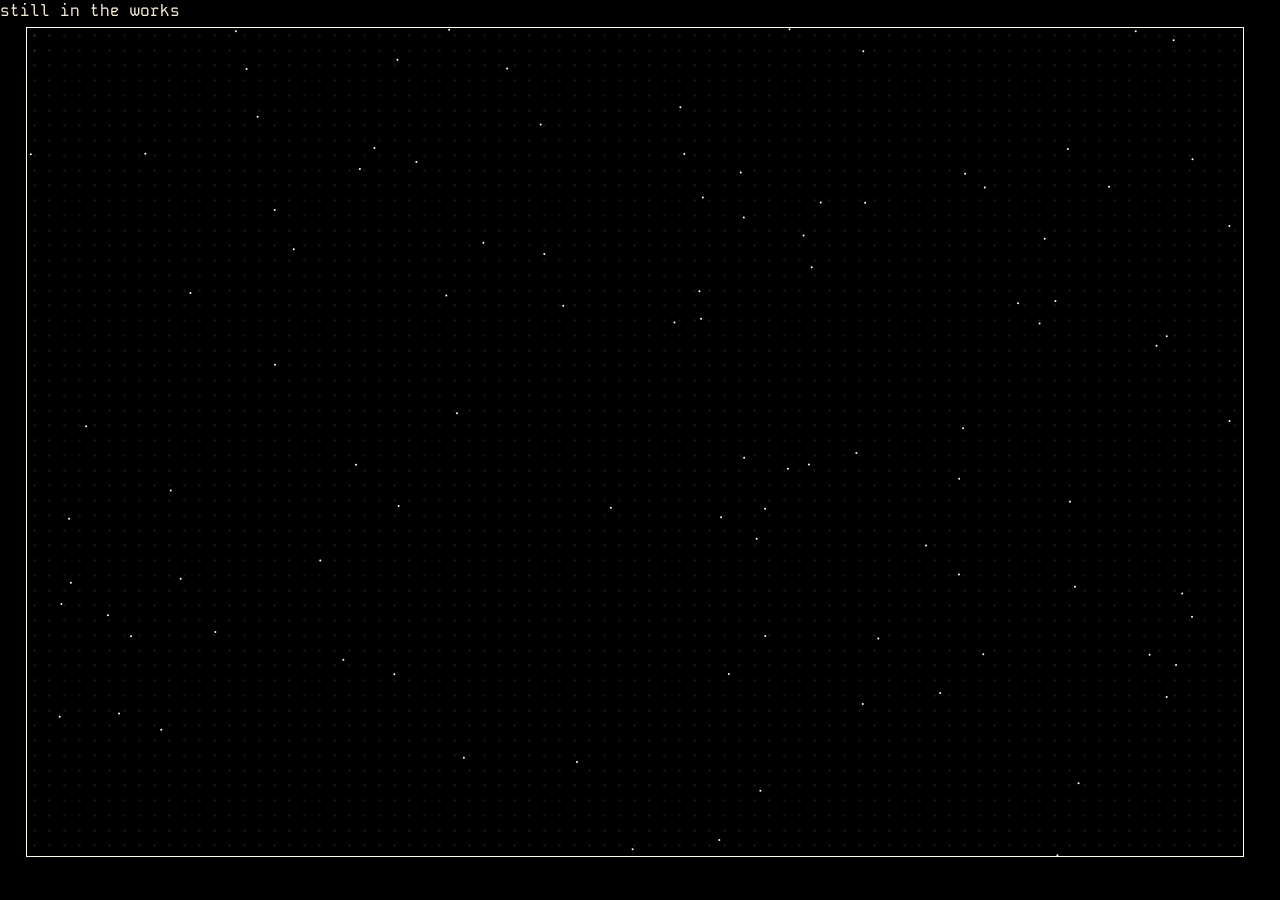
==== projects.html @ e3e4badd "finished landing page" ====
<!DOCTYPE html>
<html lang="en">
<head>
    <meta charset="UTF-8">
    <meta name="viewport" content="width=device-width, initial-scale=1.0">
    <link rel="stylesheet" href="style.css">
    <link rel="preconnect" href="https://fonts.googleapis.com">
    <link rel="preconnect" href="https://fonts.gstatic.com" crossorigin>
    <link href="https://fonts.googleapis.com/css2?family=Cairo+Play:wght@200..1000&family=Kode+Mono:wght@400..700&family=Noto+Sans+Old+Persian&family=Pixelify+Sans:wght@400..700&family=Rubik:ital,wght@0,300..900;1,300..900&family=Ubuntu+Mono:ital,wght@0,400;0,700;1,400;1,700&display=swap" rel="stylesheet">
    <title>Projects</title>
</head>
<body>
    still in the works
    <div class="background"></div>
    <div class="background-overlay"></div>
    <div class="cursor-highlight" id="cursor"></div>
    
    <script src="script.js"></script>
</body>
</html>
---- style.css ----
* {
    text-decoration: none;
}

* :link{
    color: hotpink;
}

* :visited{
    color: #578E7E;
}

body {
    margin: 0;
    height: 100vh;
    overflow: hidden;
    font-family:"Kode Mono", Arial, sans-serif;
    font-weight: 300;
    color: #F5ECD5;
}

/* General style of page */
.background {
    position: fixed;
    top: 0;
    left: 0;
    width: 100%;
    height: 100%;
    background: #000000;
    background-size: cover;
    z-index: -5;
}

.background-overlay {
    position: fixed;
    top: 3%;
    left: 2%;
    width: 95%;
    height: 92%;
    overflow: hidden;

    border: solid #FFFAEC;
    border-radius: 0%;
    border-width: 0.11rem;

    background: radial-gradient(circle, rgba(255, 255, 255, 0.1) 0.2px, transparent 2px);
    background-size: 15px 15px;
    mix-blend-mode: screen;

    pointer-events: none;
    z-index: -1;
}


.cursor-highlight {
    position: fixed;
    width: 150px;
    height: 150px;
    background: radial-gradient(circle, rgb(255, 255, 255) 10%, transparent 60%);
    border-radius: 50%;
    pointer-events: none;
    transform: translate(-50%, -50%);
    mix-blend-mode: soft-light;
    z-index: -1;
}




/* Main body of text and content*/

#introdution {
    align-items: center;

    margin-left: 5%;
    margin-top: 5%;
    margin-bottom: 2%;

    font-size: 12px;
    font-weight: 200;
}


#about_me{
    align-items: center;

    margin-bottom: 1%;
    margin-left: 5%;
}

#experience {
    margin-left: 5%;
    /* padding: 24px 64px; */

}

#info {
    margin-left: 5%;
    display: flex;
    align-items: center;
}

#github_link {
    margin-left: 2%;
}

#gmail{
    pointer-events: none;
}

/* animmation */
@keyframes pan {
    0% {
    background-position: 0% 0%;
  }
  100% {
    background-position: 100% 0%;
  }
}
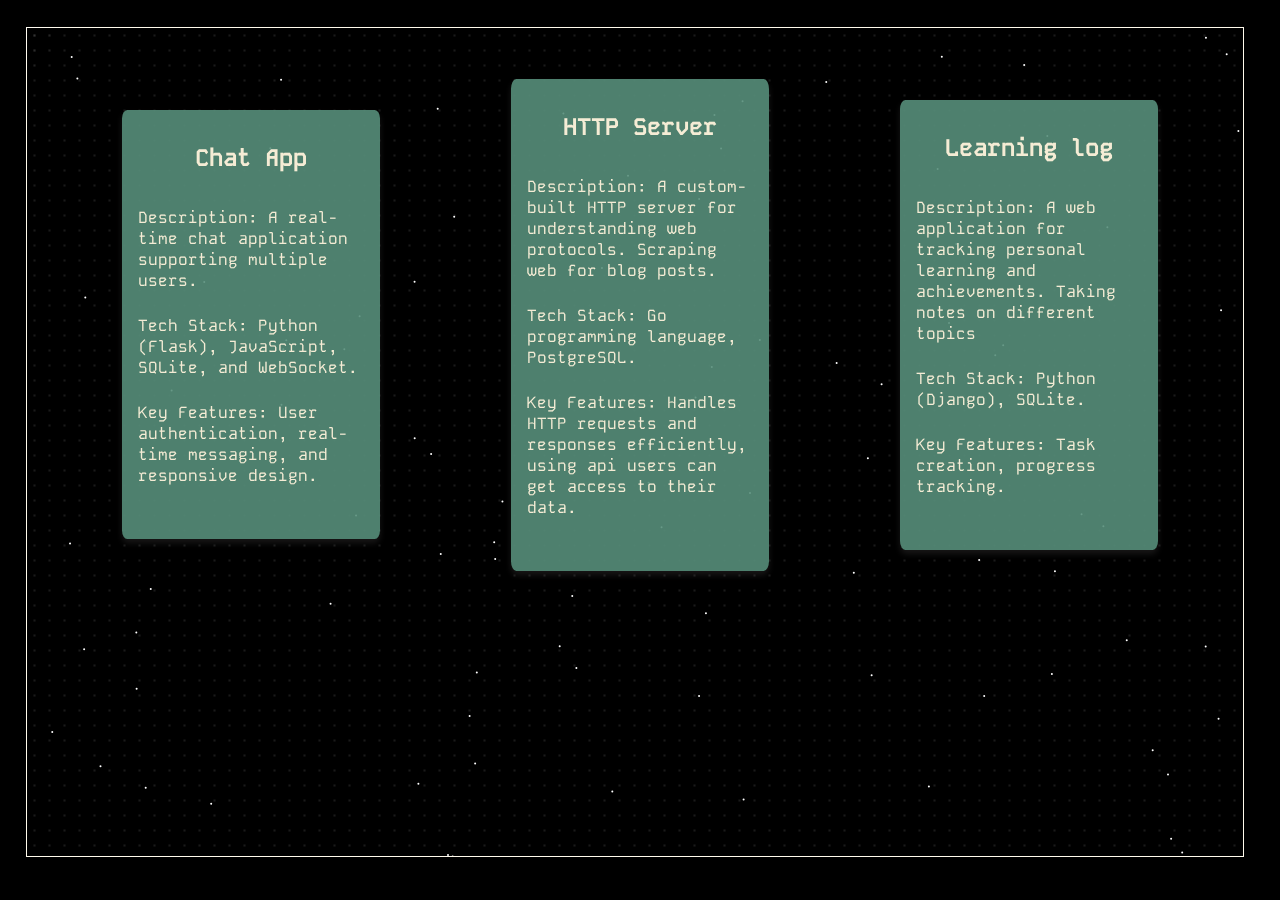
==== commit c6e1ea5e: "finished project page" ====
--- a/projects.html
+++ b/projects.html
@@ -11,10 +11,40 @@
 </head>
 <body>
     still in the works
+    <div id="cope"></div>
     <div class="background"></div>
     <div class="background-overlay"></div>
     <div class="cursor-highlight" id="cursor"></div>
-    
+
+    <div class="cards">
+        <div class="card">
+            <img src="" alt="">
+            <h1>Chat App</h1>
+            <p> <strong>Description: </strong> A real-time chat application supporting multiple users.</p>
+            <p><strong>Tech Stack: </strong> Python (Flask), JavaScript, SQLite, and WebSocket.</p>
+            <p><strong>Key Features: </strong> User authentication, real-time messaging, and responsive design.</p>
+            <a href="https://github.com/Hamidspirit/live_chat_app" target="_blank" class="link">See on Github</a>
+        </div>
+        
+        <div class="card">
+            <img src="" alt="">
+            <h1>HTTP Server</h1>
+            <p> <strong>Description: </strong> A custom-built HTTP server for understanding web protocols. Scraping web for blog posts.</p>
+            <p><strong>Tech Stack: </strong> Go programming language, PostgreSQL.</p>
+            <p><strong>Key Features: </strong> Handles HTTP requests and responses efficiently, using api users can get access to their data.</p>
+            <a href="https://github.com/Hamidspirit/http_server" target="_blank" class="link">See on Github</a>
+        </div>
+        
+        <div class="card">
+            <img src="" alt="">
+            <h1>Learning log</h1>
+            <p> <strong>Description: </strong> A web application for tracking personal learning and achievements. Taking notes on different topics</p>
+            <p><strong>Tech Stack: </strong>Python (Django), SQLite.</p>
+            <p><strong>Key Features: </strong> Task creation, progress tracking.</p>
+            <a href="https://github.com/Hamidspirit/Learning_log" target="_blank" class="link">See on Github</a>
+        </div>
+    </div>
+    <div id="cope2"></div>
     <script src="script.js"></script>
 </body>
 </html>--- a/style.css
+++ b/style.css
@@ -13,7 +13,7 @@
 body {
     margin: 0;
     height: 100vh;
-    overflow: hidden;
+    overflow: auto;
     font-family:"Kode Mono", Arial, sans-serif;
     font-weight: 300;
     color: #F5ECD5;
@@ -67,7 +67,7 @@
 
 
 
-/* Main body of text and content*/
+/* Main body of text and content index.html*/
 
 #introdution {
     align-items: center;
@@ -106,6 +106,128 @@
 
 #gmail{
     pointer-events: none;
+}
+
+/* styling for project.html */
+
+.cards {
+    position: relative;
+    left: 5%;
+    width: 90%;
+    gap: 1rem;
+    display: flex;
+    flex-direction: row;
+    /* flex-wrap: nowrap; */
+    justify-content: center;
+    align-items: center;
+
+    /* scale: 0.9; */
+    transition: opacity 0.6s ease, transform 0.6s ease;   
+    z-index: 2;
+}
+
+/* for mobile */
+@media (max-width: 800px){
+    .cards{
+        flex-direction: column;
+        padding-bottom: 6%;
+    }
+    
+    /* Disabling hover effect */
+    
+    .link{
+        /* transform: none; */
+        background-color: transparent;
+        color: hotpink;
+    }
+    .card:active {
+        transform: scale(1.05); /* Use active state instead of hover */
+    }
+}
+
+
+.card a{
+    color: transparent;
+    font-weight: bold;
+    transition: color 0.2s ease;
+}
+
+.cards :hover{
+    transform: scale(1.05);
+    color: #1b1a1a;
+    background-color: rgba(255, 105, 180 , 0.7);
+    opacity: 1;
+}
+
+.cards :hover a{
+    background-color: transparent;
+    color: rgba(87, 142, 122, 1);
+}
+
+.cards h1:hover{
+    background-color: transparent;
+}
+
+.cards p:hover{
+    background-color: transparent;
+}
+
+.cards strong:hover{
+    background-color: transparent;
+}
+
+.card {
+    display: flex;
+    flex-direction: column;
+    flex-wrap: nowrap;
+    /* justify-content: center; */
+    align-items: center;
+
+    height: fit-content;
+    width: 50%;
+    background-color:rgba(87, 142, 122, 0.9);
+    box-shadow: 0 4px 6px rgba(231, 228, 228, 0.1) ;
+    margin: 5% 5% 5% 5%;
+    padding-bottom: 10px;
+    gap: 1rem;
+    transition: transform 0.3s ease, background-color 0.3s ease;
+    border-radius: 2%;
+}
+
+/* .card img {
+    max-width: 100%;     
+    border-radius: 5px; 
+    margin-bottom: 15px; 
+} */
+
+.card h1 {
+    font-size: 1.5em;
+    /* margin-bottom: 0px; */
+}
+
+.card p {
+    padding: 0 1rem;
+    margin-top: 2px;
+    margin-bottom: 6px;
+}
+
+
+#cope {
+    position: fixed;
+    background-color: #000000;
+    height: 3%;
+    width: 100%;
+    top: 0;
+    z-index: 10;
+}
+
+#cope2 {
+    position: fixed;
+    background-color: #000000;
+    height: 4.5%;
+    width: 100%;
+    bottom: 0;
+    z-index: 10;
 }
 
 /* animmation */
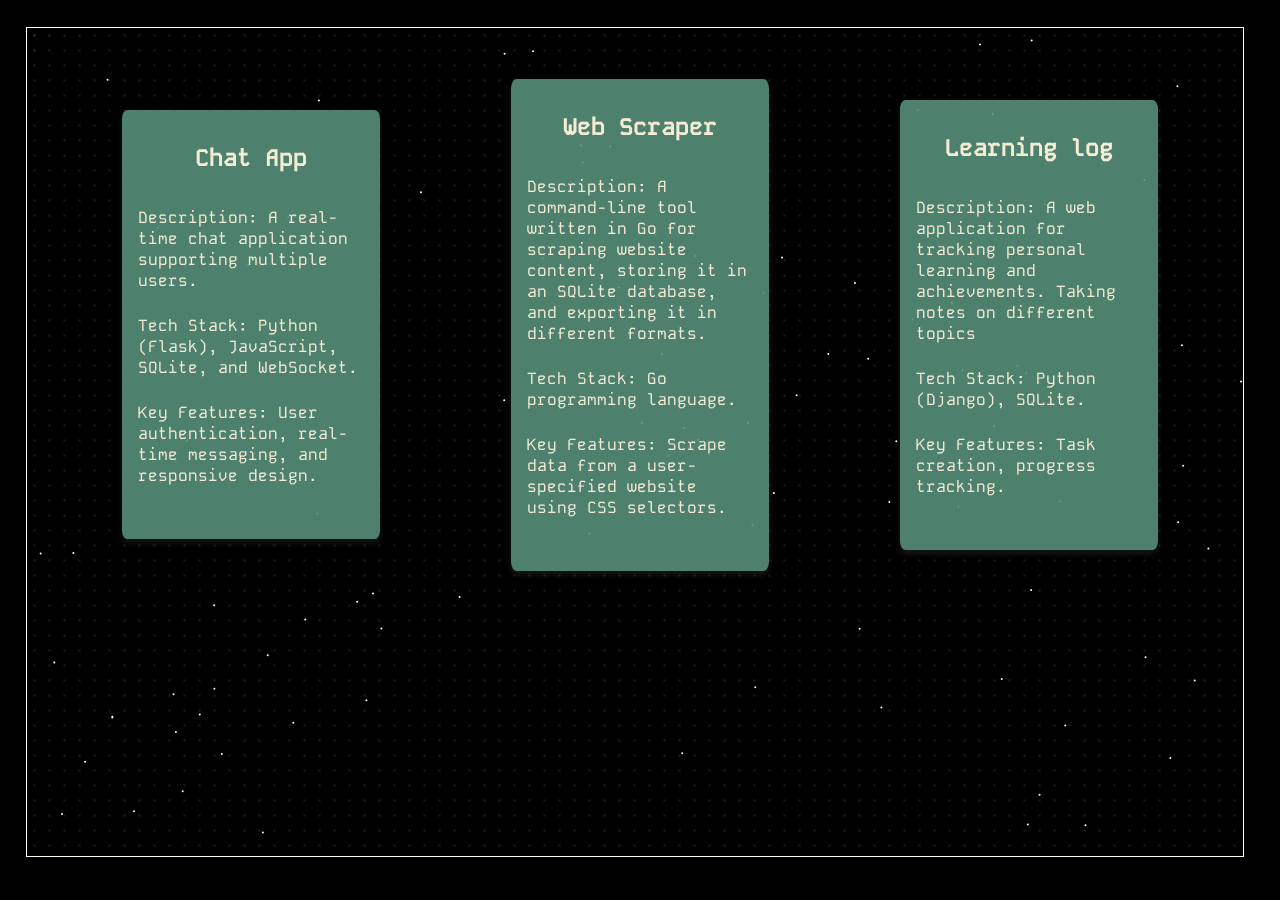
==== commit c04124f2: "change projects" ====
--- a/projects.html
+++ b/projects.html
@@ -28,11 +28,11 @@
         
         <div class="card">
             <img src="" alt="">
-            <h1>HTTP Server</h1>
-            <p> <strong>Description: </strong> A custom-built HTTP server for understanding web protocols. Scraping web for blog posts.</p>
-            <p><strong>Tech Stack: </strong> Go programming language, PostgreSQL.</p>
-            <p><strong>Key Features: </strong> Handles HTTP requests and responses efficiently, using api users can get access to their data.</p>
-            <a href="https://github.com/Hamidspirit/http_server" target="_blank" class="link">See on Github</a>
+            <h1>Web Scraper</h1>
+            <p> <strong>Description: </strong> A command-line tool written in Go for scraping website content, storing it in an SQLite database, and exporting it in different formats.</p>
+            <p><strong>Tech Stack: </strong> Go programming language.</p>
+            <p><strong>Key Features: </strong> Scrape data from a user-specified website using CSS selectors.</p>
+            <a href="https://github.com/Hamidspirit/web-scraper" target="_blank" class="link">See on Github</a>
         </div>
         
         <div class="card">
--- a/style.css
+++ b/style.css
@@ -12,7 +12,7 @@
 
 body {
     margin: 0;
-    height: 100vh;
+    /* height: 100vh; */
     overflow: auto;
     font-family:"Kode Mono", Arial, sans-serif;
     font-weight: 300;
